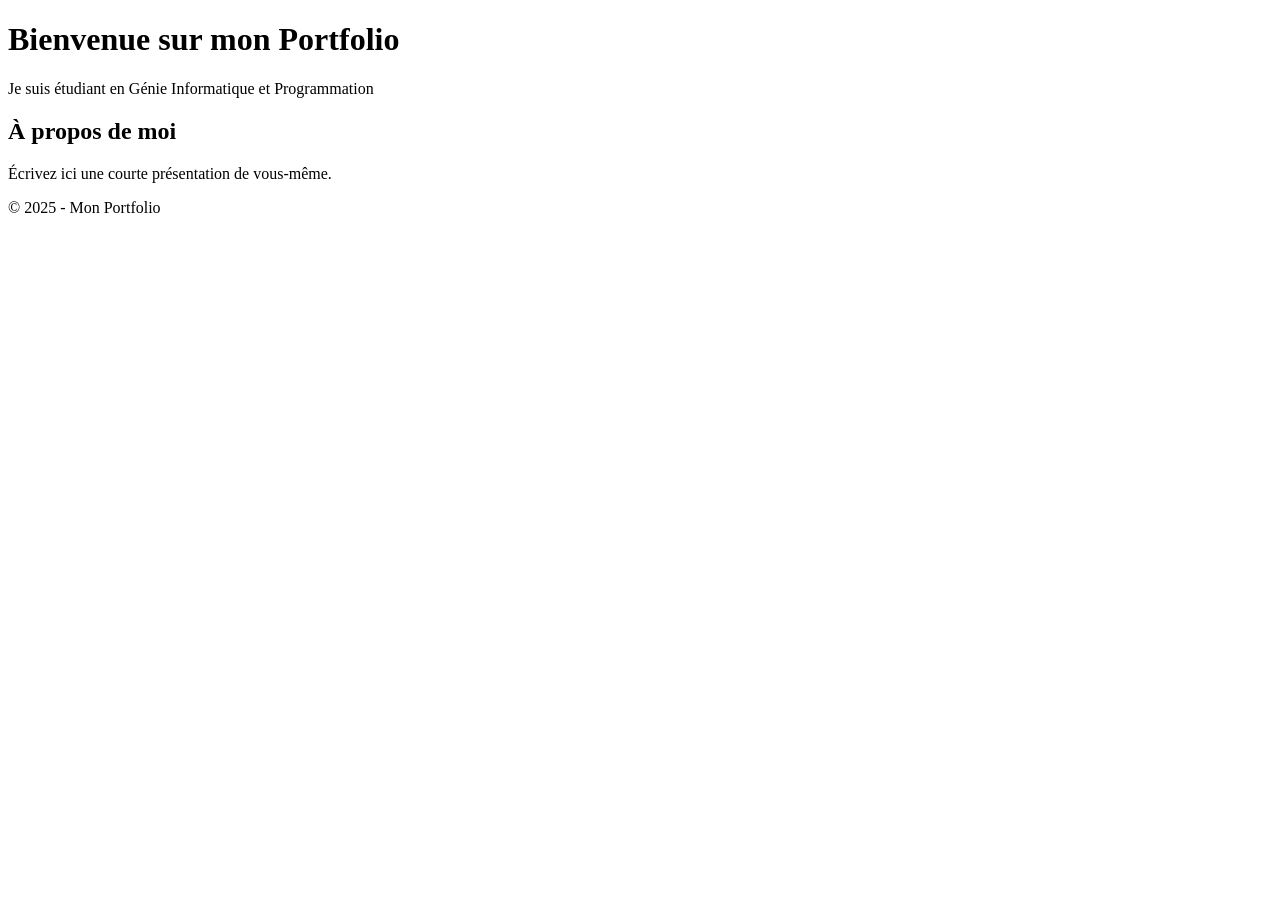
==== index.html/index.html @ 62b41d97 "Initialise le portfolio avec la page d'acceuil" ====
<!DOCTYPE html>
<html lang="fr">
<head>
<meta charset="UTF-8">
<meta name="viewport" content="width=device-width, initial-scale=1.0">
<title>Mon Portfolio</title>
</head>
<body>
<header>
<h1>Bienvenue sur mon Portfolio</h1>
<p>Je suis étudiant en Génie Informatique et Programmation</p>
</header>
<main>
<section id="apropos">
<h2>À propos de moi</h2>
<p>Écrivez ici une courte présentation de vous-même.</p>
</section>
</main>
<footer>
<p>© 2025 - Mon Portfolio</p>
</footer>
</body>
</html>
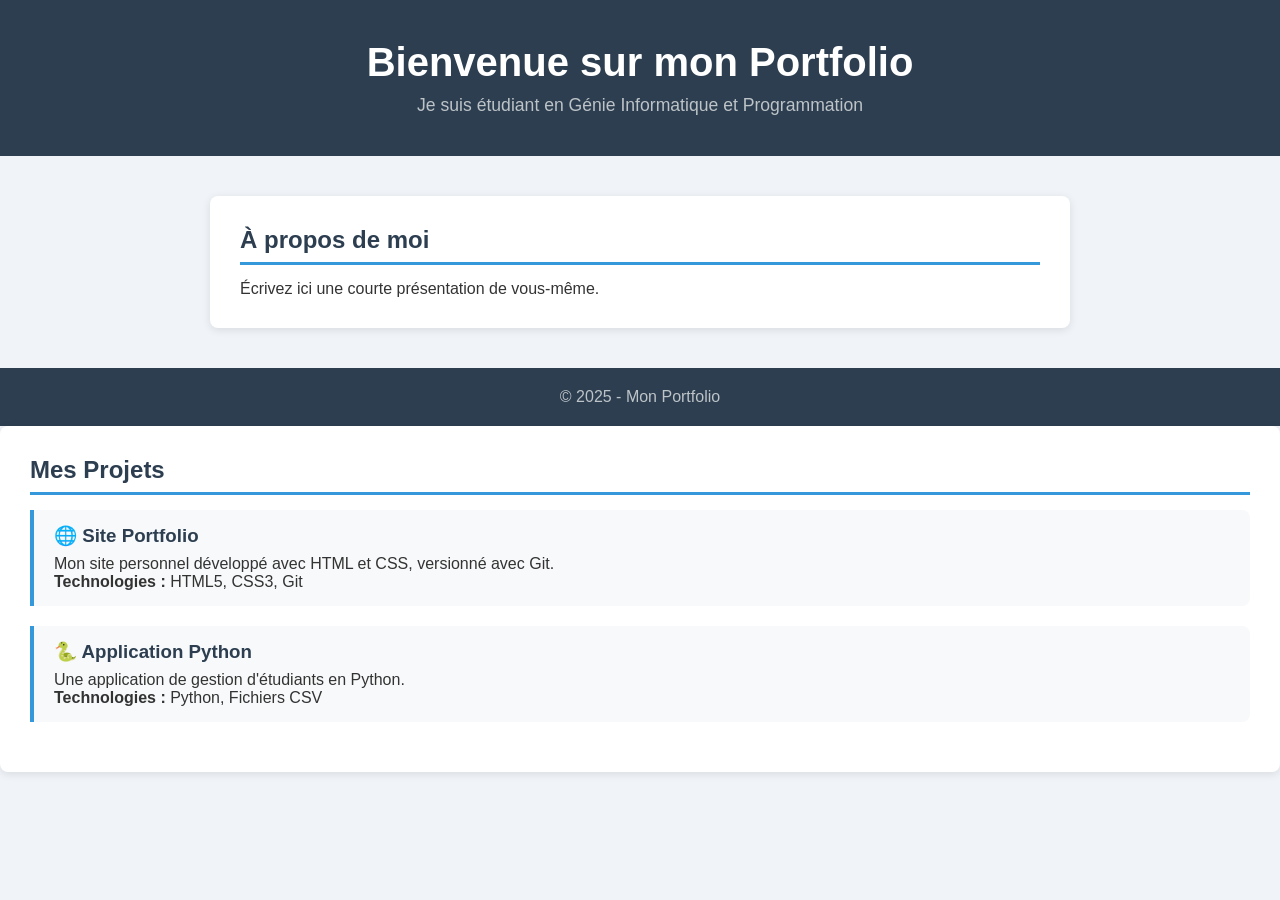
==== commit bd37e8ff: "Ajoute la section Mes projets avec deux projets" ====
--- a/index.html/index.html
+++ b/index.html/index.html
@@ -1,6 +1,7 @@
 <!DOCTYPE html>
 <html lang="fr">
 <head>
+<link rel="stylesheet"href="style.css">
 <meta charset="UTF-8">
 <meta name="viewport" content="width=device-width, initial-scale=1.0">
 <title>Mon Portfolio</title>
@@ -20,4 +21,18 @@
 <p>© 2025 - Mon Portfolio</p>
 </footer>
 </body>
-</html>+</html>
+<section id="projets">
+<h2>Mes Projets</h2>
+<div class="projet">
+<h3>🌐 Site Portfolio</h3>
+<p>Mon site personnel développé avec HTML et CSS,
+versionné avec Git.</p>
+<p><strong>Technologies :</strong> HTML5, CSS3, Git</p>
+</div>
+<div class="projet">
+<h3>🐍 Application Python</h3>
+<p>Une application de gestion d'étudiants en Python.</p>
+<p><strong>Technologies :</strong> Python, Fichiers CSV</p>
+</div>
+</section>
--- a/index.html/style.css
+++ b/index.html/style.css
@@ -0,0 +1,46 @@
+* { margin: 0; padding: 0; box-sizing: border-box; }
+body {
+font-family: 'Segoe UI', Tahoma, Geneva, Verdana, sans-serif;
+background-color: #f0f4f8;
+color: #333;
+}
+header {
+background-color: #2c3e50;
+color: white;
+padding: 40px 20px;
+text-align: center;
+}
+header h1 { font-size: 2.5rem; margin-bottom: 10px; }
+header p { font-size: 1.1rem; color: #bdc3c7; }
+main {
+max-width: 900px;
+margin: 40px auto;
+padding: 0 20px;
+}
+section {
+background: white;
+border-radius: 8px;
+padding: 30px;
+margin-bottom: 25px;
+box-shadow: 0 2px 8px rgba(0,0,0,0.1);
+}
+h2 {
+color: #2c3e50;
+margin-bottom: 15px;
+border-bottom: 3px solid #3498db;
+padding-bottom: 8px;
+}
+footer {
+text-align: center;
+padding: 20px;
+background-color: #2c3e50;
+color: #bdc3c7;
+}
+.projet {
+border-left: 4px solid #3498db;
+padding: 15px 20px;
+margin-bottom: 20px;
+background-color: #f8f9fa;
+border-radius: 0 8px 8px 0;
+}
+.projet h3 { color: #2c3e50; margin-bottom: 8px; }
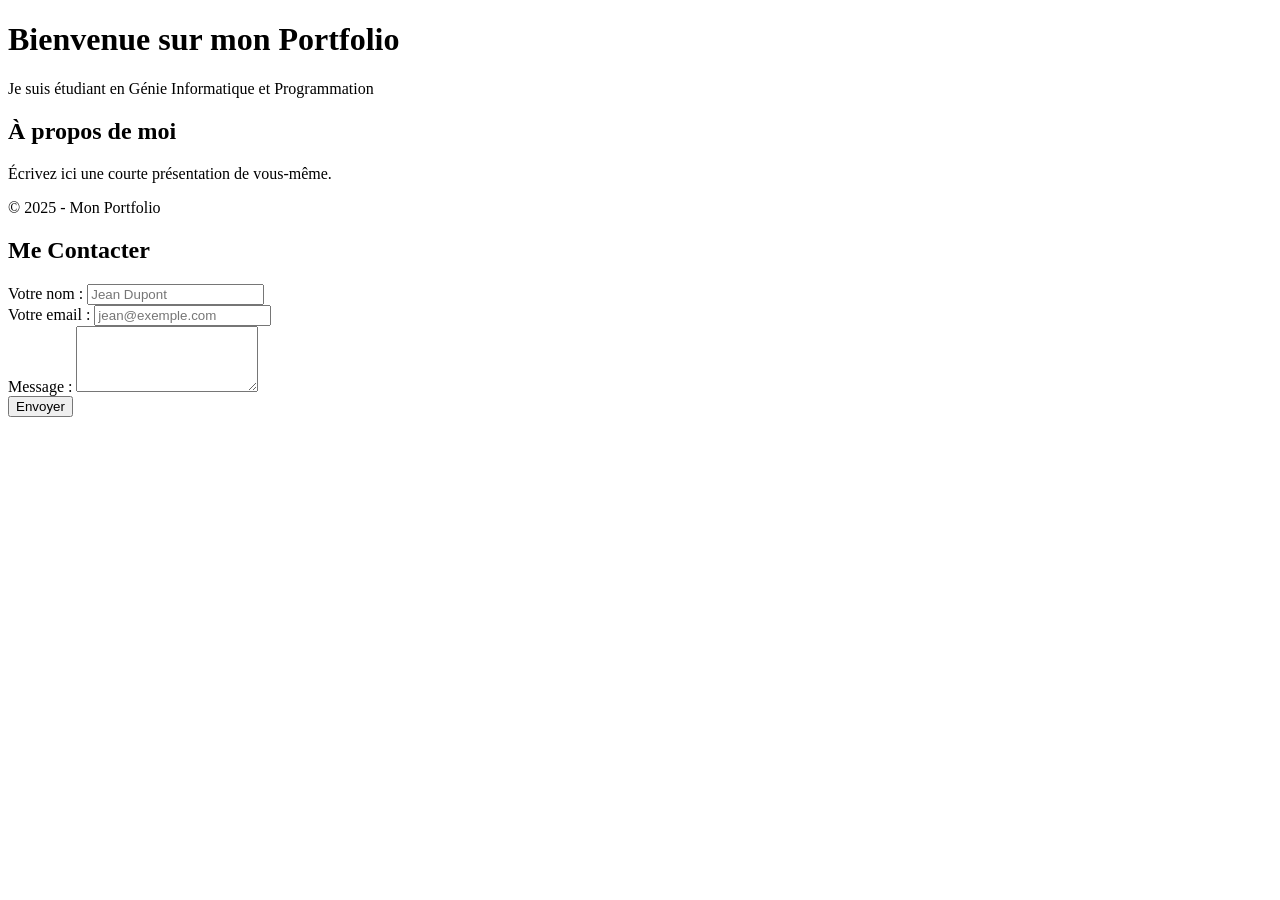
==== commit 3f625148: "Ajoute la section contact avec formulaire" ====
--- a/index.html/index.html
+++ b/index.html/index.html
@@ -1,7 +1,6 @@
 <!DOCTYPE html>
 <html lang="fr">
 <head>
-<link rel="stylesheet"href="style.css">
 <meta charset="UTF-8">
 <meta name="viewport" content="width=device-width, initial-scale=1.0">
 <title>Mon Portfolio</title>
@@ -22,17 +21,21 @@
 </footer>
 </body>
 </html>
-<section id="projets">
-<h2>Mes Projets</h2>
-<div class="projet">
-<h3>🌐 Site Portfolio</h3>
-<p>Mon site personnel développé avec HTML et CSS,
-versionné avec Git.</p>
-<p><strong>Technologies :</strong> HTML5, CSS3, Git</p>
+<section id="contact">
+<h2>Me Contacter</h2>
+<form>
+<div class="champ">
+<label for="nom">Votre nom :</label>
+<input type="text" id="nom" placeholder="Jean Dupont">
 </div>
-<div class="projet">
-<h3>🐍 Application Python</h3>
-<p>Une application de gestion d'étudiants en Python.</p>
-<p><strong>Technologies :</strong> Python, Fichiers CSV</p>
+<div class="champ">
+<label for="email">Votre email :</label>
+<input type="email" id="email" placeholder="jean@exemple.com">
 </div>
+<div class="champ">
+<label for="message">Message :</label>
+<textarea id="message" rows="4"></textarea>
+</div>
+<button type="submit">Envoyer</button>
+</form>
 </section>
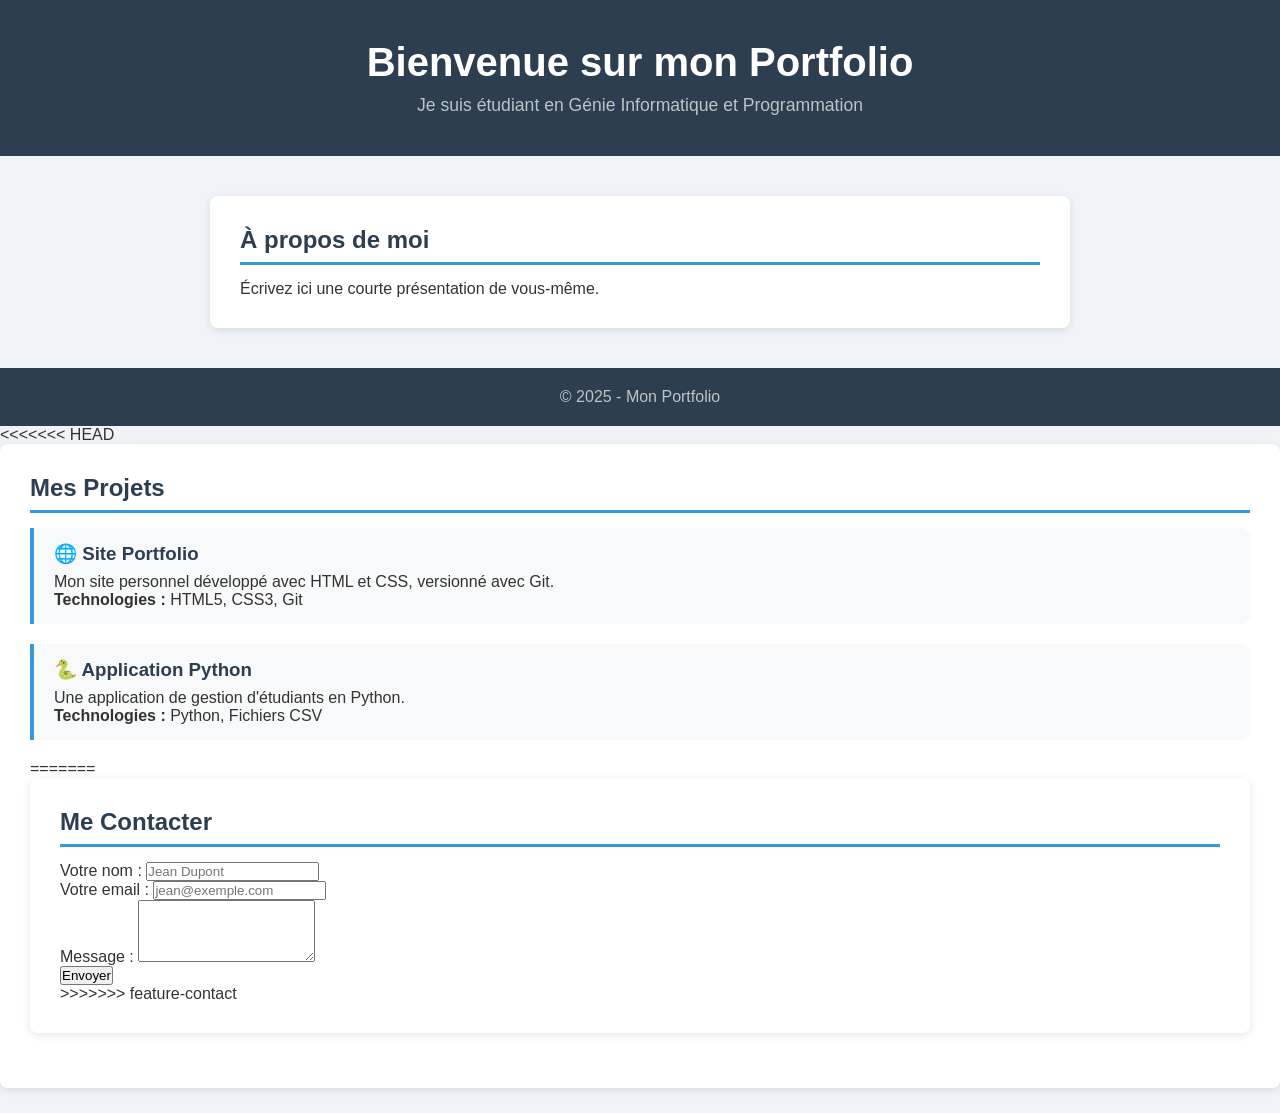
==== commit a652a359: "fusion terminée" ====
--- a/index.html/index.html
+++ b/index.html/index.html
@@ -1,6 +1,7 @@
 <!DOCTYPE html>
 <html lang="fr">
 <head>
+<link rel="stylesheet"href="style.css">
 <meta charset="UTF-8">
 <meta name="viewport" content="width=device-width, initial-scale=1.0">
 <title>Mon Portfolio</title>
@@ -21,6 +22,21 @@
 </footer>
 </body>
 </html>
+<<<<<<< HEAD
+<section id="projets">
+<h2>Mes Projets</h2>
+<div class="projet">
+<h3>🌐 Site Portfolio</h3>
+<p>Mon site personnel développé avec HTML et CSS,
+versionné avec Git.</p>
+<p><strong>Technologies :</strong> HTML5, CSS3, Git</p>
+</div>
+<div class="projet">
+<h3>🐍 Application Python</h3>
+<p>Une application de gestion d'étudiants en Python.</p>
+<p><strong>Technologies :</strong> Python, Fichiers CSV</p>
+</div>
+=======
 <section id="contact">
 <h2>Me Contacter</h2>
 <form>
@@ -38,4 +54,5 @@
 </div>
 <button type="submit">Envoyer</button>
 </form>
+>>>>>>> feature-contact
 </section>
--- a/index.html/style.css
+++ b/index.html/style.css
@@ -0,0 +1,46 @@
+* { margin: 0; padding: 0; box-sizing: border-box; }
+body {
+font-family: 'Segoe UI', Tahoma, Geneva, Verdana, sans-serif;
+background-color: #f0f4f8;
+color: #333;
+}
+header {
+background-color: #2c3e50;
+color: white;
+padding: 40px 20px;
+text-align: center;
+}
+header h1 { font-size: 2.5rem; margin-bottom: 10px; }
+header p { font-size: 1.1rem; color: #bdc3c7; }
+main {
+max-width: 900px;
+margin: 40px auto;
+padding: 0 20px;
+}
+section {
+background: white;
+border-radius: 8px;
+padding: 30px;
+margin-bottom: 25px;
+box-shadow: 0 2px 8px rgba(0,0,0,0.1);
+}
+h2 {
+color: #2c3e50;
+margin-bottom: 15px;
+border-bottom: 3px solid #3498db;
+padding-bottom: 8px;
+}
+footer {
+text-align: center;
+padding: 20px;
+background-color: #2c3e50;
+color: #bdc3c7;
+}
+.projet {
+border-left: 4px solid #3498db;
+padding: 15px 20px;
+margin-bottom: 20px;
+background-color: #f8f9fa;
+border-radius: 0 8px 8px 0;
+}
+.projet h3 { color: #2c3e50; margin-bottom: 8px; }
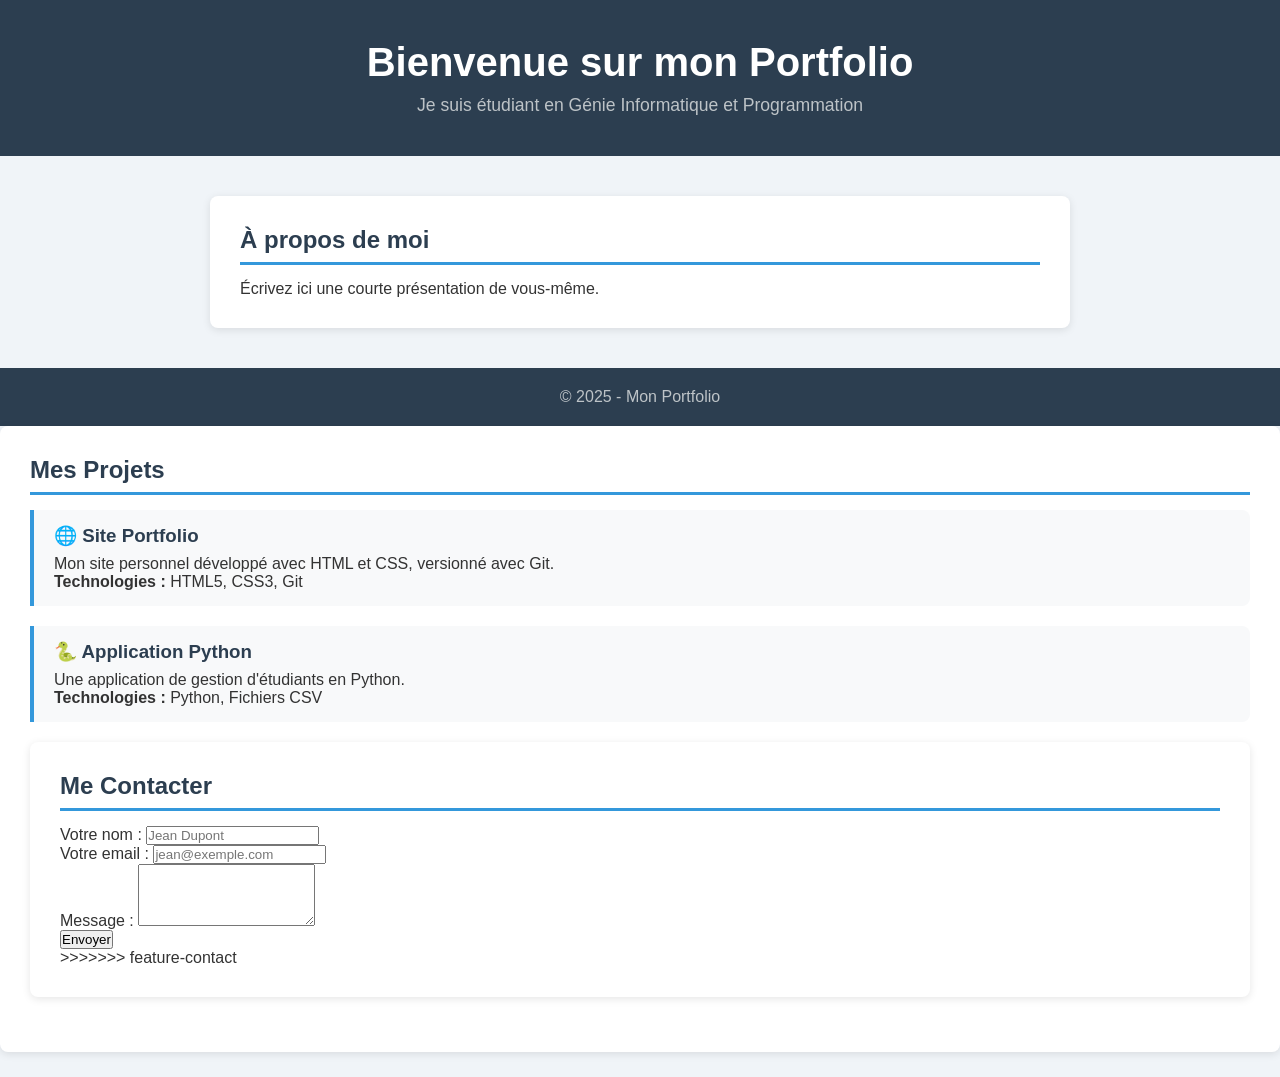
==== commit 74e1122b: "modification du fichier index" ====
--- a/index.html/index.html
+++ b/index.html/index.html
@@ -22,7 +22,6 @@
 </footer>
 </body>
 </html>
-<<<<<<< HEAD
 <section id="projets">
 <h2>Mes Projets</h2>
 <div class="projet">
@@ -36,7 +35,7 @@
 <p>Une application de gestion d'étudiants en Python.</p>
 <p><strong>Technologies :</strong> Python, Fichiers CSV</p>
 </div>
-=======
+
 <section id="contact">
 <h2>Me Contacter</h2>
 <form>
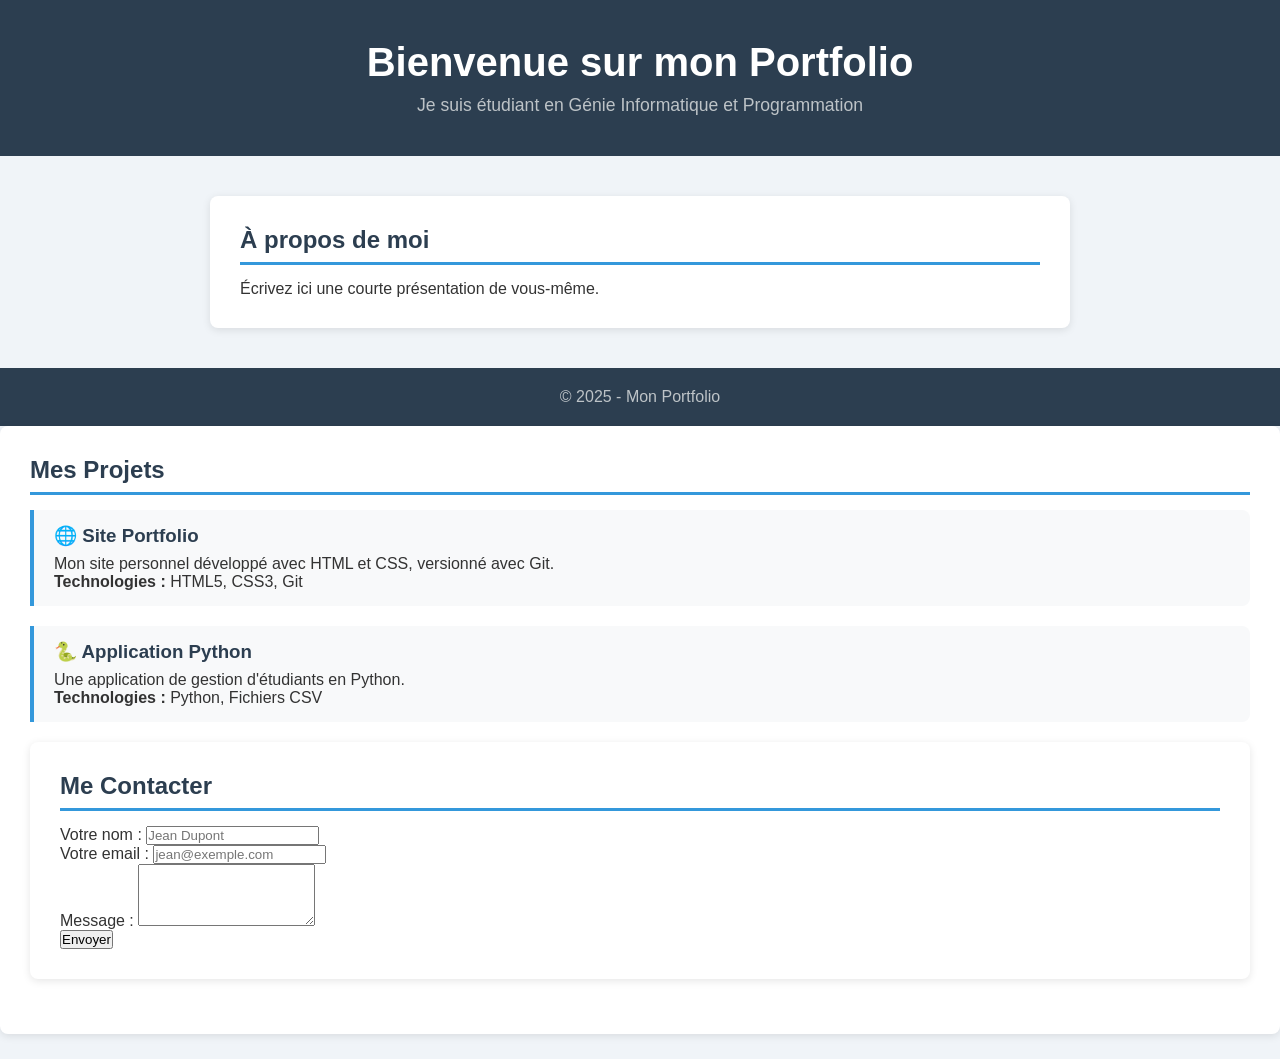
==== commit 8fc451e1: "fix conflit et ajout formulaire" ====
--- a/index.html/index.html
+++ b/index.html/index.html
@@ -53,5 +53,4 @@
 </div>
 <button type="submit">Envoyer</button>
 </form>
->>>>>>> feature-contact
 </section>
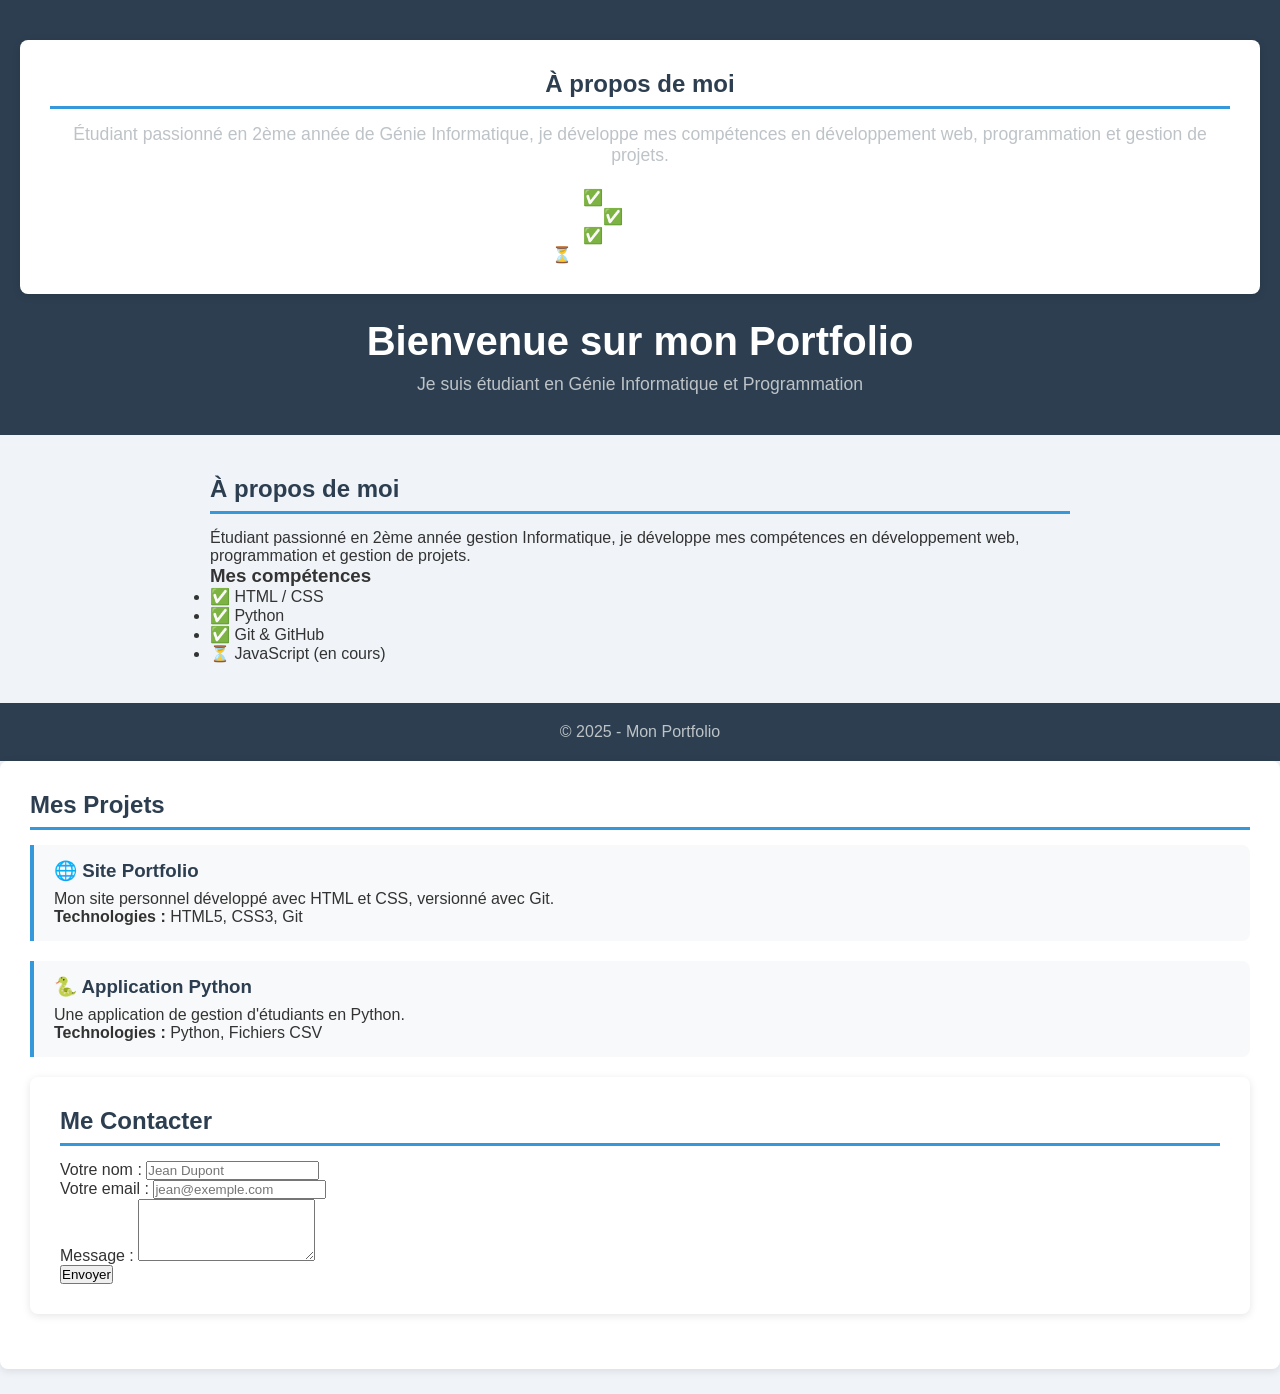
==== commit 45f1cd2e: "Enrichit la section A propos avec compétences" ====
--- a/index.html/index.html
+++ b/index.html/index.html
@@ -8,13 +8,49 @@
 </head>
 <body>
 <header>
+
+    <section id="apropos">
+    <h2>À propos de moi</h2>
+    <div class="apropos-contenu">
+        <div class="apropos-texte">
+            <p>Étudiant passionné en 2ème année de Génie Informatique,
+            je développe mes compétences en développement web,
+            programmation et gestion de projets.</p>
+        </div>
+        <div class="competences">
+            <h3>Mes compétences</h3>
+            <ul>
+                <li>✅ HTML / CSS</li>
+                <li>✅ Python</li>
+                <li>✅ Git & GitHub</li>
+                <li>⏳ JavaScript (en cours)</li>
+            </ul>
+        </div>
+    </div>
+</section>
 <h1>Bienvenue sur mon Portfolio</h1>
 <p>Je suis étudiant en Génie Informatique et Programmation</p>
 </header>
 <main>
-<section id="apropos">
-<h2>À propos de moi</h2>
-<p>Écrivez ici une courte présentation de vous-même.</p>
+
+    <h2>À propos de moi</h2>
+    <div class="apropos-contenu">
+        <div class="apropos-texte">
+            <p>Étudiant passionné en 2ème année gestion Informatique,
+            je développe mes compétences en développement web,
+            programmation et gestion de projets.</p>
+        </div>
+        <div class="competences">
+            <h3>Mes compétences</h3>
+            <ul>
+                <li>✅ HTML / CSS</li>
+                <li>✅ Python</li>
+                <li>✅ Git & GitHub</li>
+                <li>⏳ JavaScript (en cours)</li>
+            </ul>
+        </div>
+    </div>
+</section>
 </section>
 </main>
 <footer>
